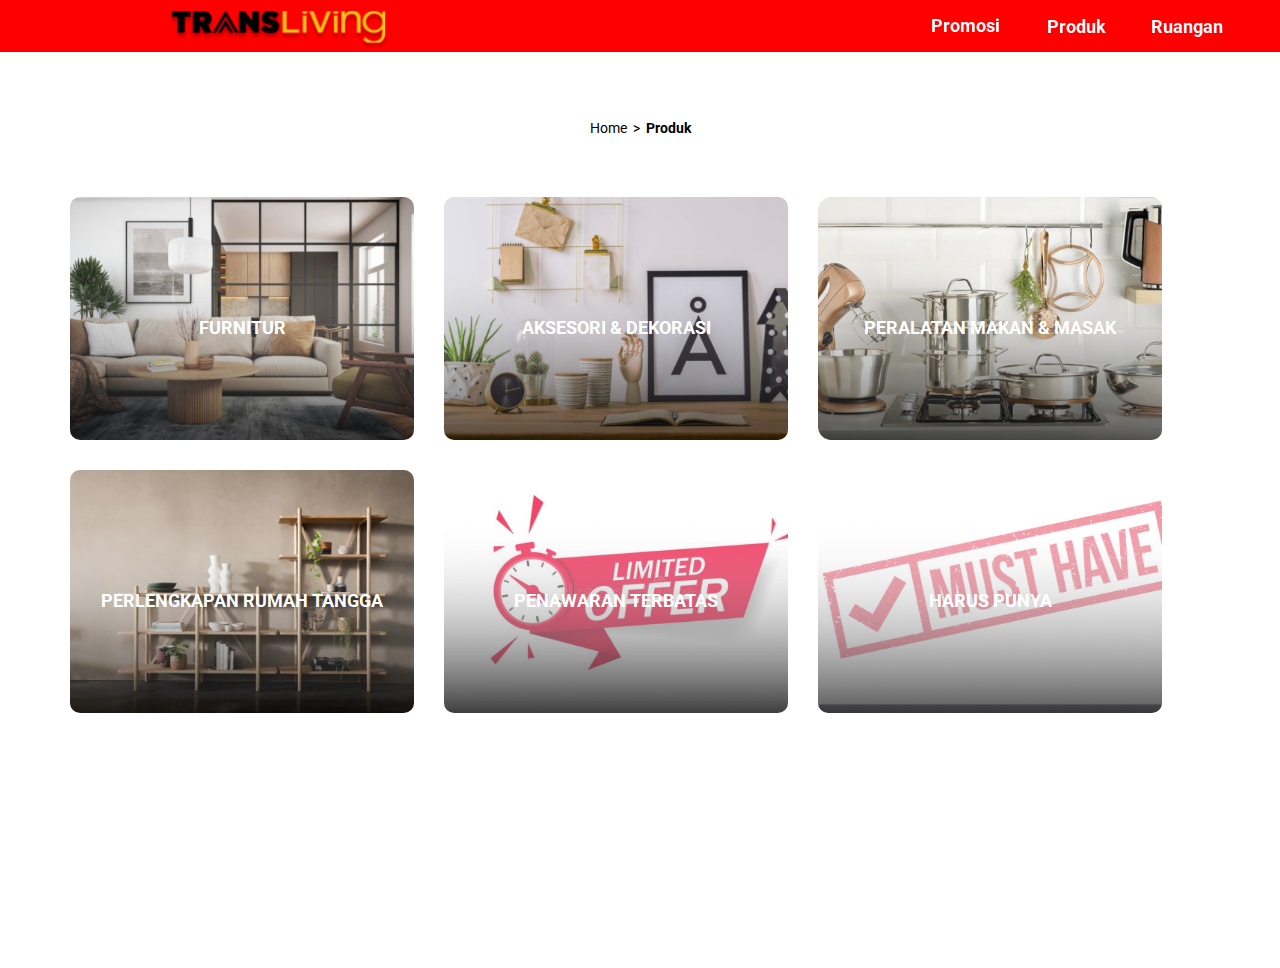
==== transliving/product.html @ 558e26ce "Add files via upload" ====
<!DOCTYPE html>
<html>

<head>
    <meta name="viewport" content="width=device-width, initial-scale=1">
    <link rel="preconnect" href="https://fonts.googleapis.com">
    <link rel="preconnect" href="https://fonts.gstatic.com" crossorigin>
    <link href="https://fonts.googleapis.com/css2?family=Roboto:wght@300;700&display=swap" rel="stylesheet">    <link href="https://fonts.googleapis.com/css?family=Work+Sans&display=swap" rel="stylesheet" />
    <link href="assets/style.css" rel="stylesheet" />
    <title>TransLiving</title>

    <body>
        <div class="container-center-horizontal">
            <div class="product-list screen">
                <div class="overlap-group9">
                    <a href="index.html">Home</a> &nbsp;>&nbsp; <a style="font-weight: 700;" href="product.html">Produk</a>
                </div>

                <div class="card" style="background-image: url(assets/image-1.png);">
                    <div class="card_text">FURNITUR</div>
                </div>

                <div class="card" style="background-image: url(assets/image-1-1.png);">
                    <div class="card_text">AKSESORI & DEKORASI</div>
                </div>

                <div class="card" style="background-image: url(assets/image-1-2.png);">
                    <div onclick="location.href='product-details.html'" class="card_text">PERALATAN MAKAN & MASAK</div>
                </div>

                <div class="card" style="background-image: url(assets/image-1-3.png);">
                    <div class="card_text">PERLENGKAPAN
                        RUMAH TANGGA</div>
                </div>

                <div class="card" style="background-image: url(assets/image-1-4.png);">
                    <div class="card_text">PENAWARAN 
                        TERBATAS</div>
                </div>

                <div class="card" style="background-image: url(assets/image-1-5.png);">
                    <div class="card_text">HARUS PUNYA</div>
                </div>

                
            
                <div class="nav-bg"></div>
                <div class="promosi valign-text-middle worksans-bold-white-20px">Promosi</div>
                <div class="produk-1 valign-text-middle worksans-bold-white-20px">Produk</div>
                <div class="ruangan valign-text-middle worksans-bold-white-20px">Ruangan</div>
                <img class="transliving-logo" src="assets/transliving-logo.png" />

                <div class="mobile_menu_btn" onclick="document.getElementById('mobile_menu').style.left = '0'"></div>
                <div id="mobile_menu">
                    <div class="mm_close" onclick="document.getElementById('mobile_menu').style.left = '-200px'">X</div>
                    <div class="mm_item worksans-bold-white-20px">Promosi</div>
                    <div class="mm_item">Produk</div>
                    <div class="mm_item">Ruangan</div>
        
                </div>
                <div class="wishlist">
                    <div class="overlap-group7">
                        <img class="vector-1" src="assets/vector-1.svg" />
                        <img class="vector-2" src="assets/vector-3.svg" />
                    </div>
                </div>
                <div class="search">
                    <div class="overlap-group8">
                        <img class="vector-3" src="assets/vector.png" />
                    </div>
                </div>
            </div>
        </div>
    </body>
</head>

</html>
---- transliving/assets/style.css ----
.product-list {
    background-color: white;
    height: 900px;
    position: relative;
    width: 100%;
}

.product-list .overlap-group9 {
    height: 17px;
    /* left: 652px; */
    position: relative;
    /* top: 112px; */
    width: 100%;
    font-family: Roboto;
    font-size: 14px;
    color: black;
    padding-top: 60px;
    margin-bottom: 60px;
    text-align: center;
}

.product-list .overlap-group9 a {
    color: black;
}

.product-list .place {
    color: #00000099;
    font-family: Roboto;
    font-size: 14px;
    font-weight: 700;
    left: 0;
    letter-spacing: 0;
    position: absolute;
    text-align: center;
    top: 0;
    width: 60px;
}

.product-list .produk {
    color: black;
    font-family: Roboto;
    font-size: 14px;
    font-weight: 700;
    left: 63px;
    letter-spacing: 0;
    position: absolute;
    text-align: center;
    top: 0;
    width: 60px;
}

.product-list .keyboardarrowright {
    height: 16px;
    left: 52px;
    position: absolute;
    top: 1px;
    width: 16px;
}

.product-list .overlap-group {
    background-image: url(assets/vector.svg);
    background-size: 100% 100%;
    height: 8px;
    left: 5px;
    position: relative;
    top: 4px;
    width: 6px;
}

.product-list .vector {
    height: 1px;
    left: 3px;
    position: absolute;
    top: 4px;
    width: 1px;
}

/* CARD //// */

.product-list .card {
    color: white;
    font-size: 18px;
    font-family: Roboto;
    font-weight: bold;
    border-radius: 10px;
    height: 243px;
    /* left: 173px; */
    overflow: hidden;
    position: relative;
    /* top: 190px; */
    width: 344px;
    background-size: cover;
    background-repeat: no-repeat;
    float: left;
    margin-right: 30px;
    margin-bottom: 30px;
}

.product-list .card_text {
    width:100%;
    text-align: center;
    padding-top: 35%;
}

/* /////////// */

.product-list .nav-bg {
    background-color: red;
    height: 52px;
    left: 0;
    position: fixed;
    top: 0;
    width: 100vw;
}

.product-list .promosi {
    color: white;
    font-size: large;
    font-weight: bolder;
    font-family: Roboto;
    height: 16px;
    left: 931px;
    position: fixed;
    top: 17px;
    width: 80px;
}

.product-list .produk-1 {
    color: white;
    font-size: large;
    font-weight: bolder;
    font-family: Roboto;
    height: 52px;
    left: 1028px;
    letter-spacing: 0;
    position: fixed;
    text-align: center;
    top: 0;
    width: 96px;
}

.product-list .ruangan {
    color: white;
    font-size: large;
    font-weight: bolder;
    font-family: Roboto;
    height: 52px;
    left: 1139px;
    letter-spacing: 0;
    position: fixed;
    text-align: center;
    top: 0px;
    width: 96px;
}

.product-list .transliving-logo {
    height: 37px;
    left: 168px;
    object-fit: cover;
    position: fixed;
    top: 11px;
    width: 221px;
}

.product-list .wishlist {
    height: 31px;
    left: 1294px;
    position: fixed;
    top: 14px;
    width: 31px;
}

.product-list .overlap-group7 {
    height: 24px;
    left: 3px;
    position: relative;
    top: 3px;
    width: 26px;
}

.product-list .vector-1 {
    height: 1px;
    left: 12px;
    position: absolute;
    top: 12px;
    width: 1px;
}

.product-list .vector-2 {
    height: 24px;
    left: 0;
    position: absolute;
    top: 0;
    width: 26px;
}

.product-list .search {
    height: 35px;
    left: 1363px;
    position: fixed;
    top: 10px;
    width: 36px;
}

.product-list .overlap-group8 {
    height: 26px;
    left: 4px;
    position: relative;
    top: 4px;
    width: 27px;
}

.product-list .vector-3 {
    height: 100%;
    left: 0;
    position: absolute;
    top: 0;
    width: 100%;
}

.screen a {
    display: contents;
    text-decoration: none;
}

.container-center-horizontal {
    width: 1140px;
    margin: 0 auto;
    margin-top:60px;
    position: relative;
}

.valign-text-middle {
    display: flex;
    flex-direction: column;
    justify-content: center;
}


/* mobile below */

.mobile_menu_btn {
    display: none;
}

#mobile_menu .mm_close{
    display:none;
}

#mobile_menu .mm_item{
    display:none;
    padding-left:20px;
    padding-top:30px;
}

@media (max-width: 500px) {
   


    .container-center-horizontal {
        width: 90%;
    }

    .product-list .transliving-logo {
        left: 28px;
    }

    .mobile_menu_btn {
        display: block;
        position: fixed;
        top:16px;
        left:16px;
        width: 20px;
        height: 20px;
        background-image:url(menu_icon.png);
        background-size:cover;
        
    }

    #mobile_menu {
        display:block;
        position: fixed;
        top: 0;
        left: -200px;
        width: 200px;
        height: 100vh;
        background-color: #434343;
        transition: left 1s;

    }

    #mobile_menu .mm_close{
        display:block;
        position:absolute;
        top:30px;
        left:165px;
        color: white;
        font-size: large;
        font-weight: bolder;
        font-family: Roboto;

    }

    #mobile_menu .mm_item{
        display:block;
        color: white;
        font-size: large;
        font-weight: bolder;
        font-family: Roboto;


    }


    .product-list .wishlist {
        left: 280px;
        top:12px;
        height: 20px;
        width: 20px;
        object-fit: cover;
    
    }

    .product-list .search {
        left: 320px;
        top:12px;
        width:20px;
        height: 20px;
        object-fit: cover;
       
        
    }
    .product-list .transliving-logo {
        height: 28px;
        left: 50px;
        object-fit: cover;
        position: fixed;
        top: 16px;
        width: 145px;
    }


}
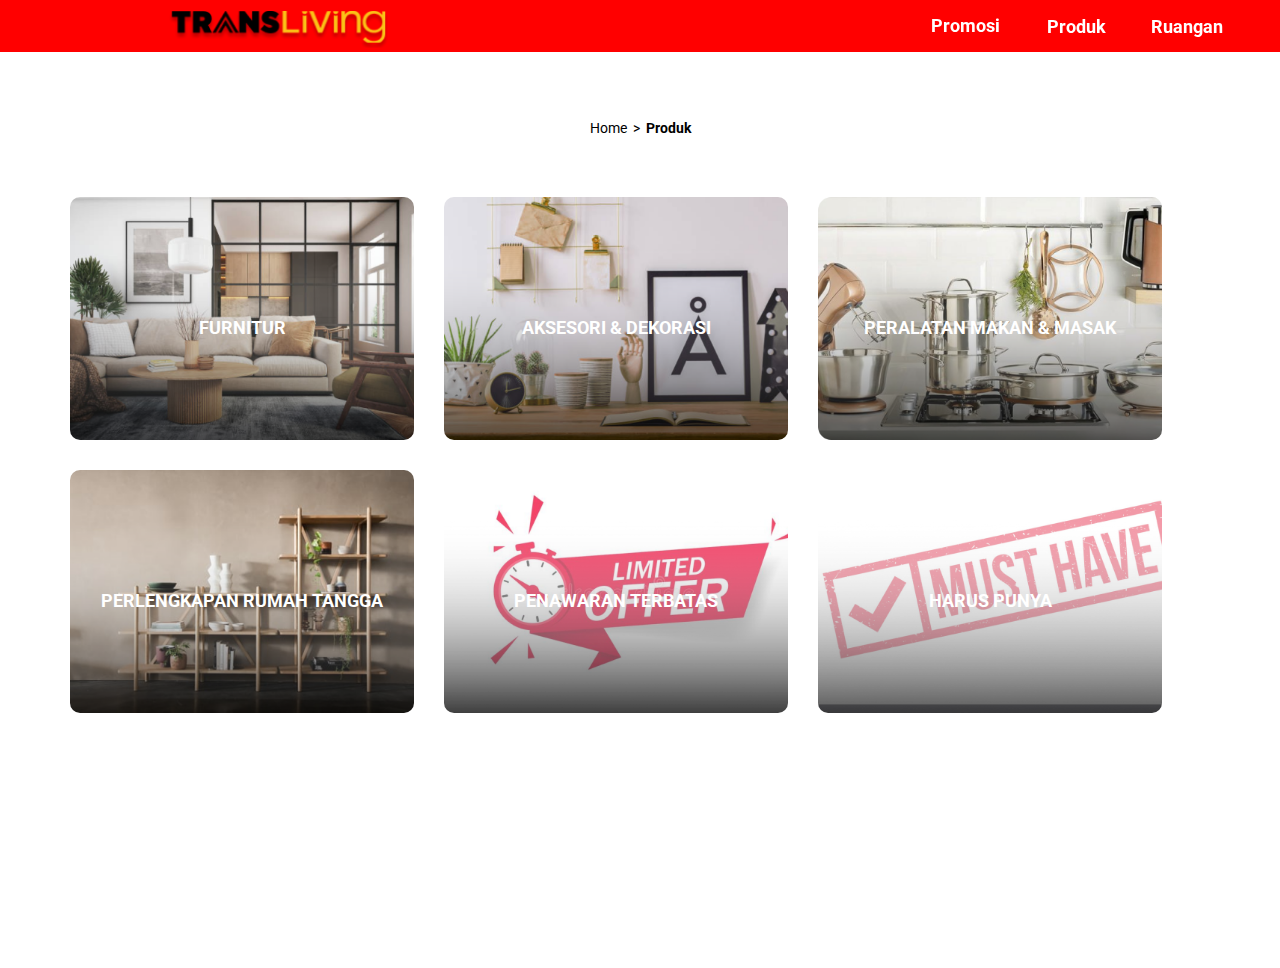
==== commit 8164bb02: "Add files via upload" ====
--- a/transliving/product.html
+++ b/transliving/product.html
@@ -5,7 +5,8 @@
     <meta name="viewport" content="width=device-width, initial-scale=1">
     <link rel="preconnect" href="https://fonts.googleapis.com">
     <link rel="preconnect" href="https://fonts.gstatic.com" crossorigin>
-    <link href="https://fonts.googleapis.com/css2?family=Roboto:wght@300;700&display=swap" rel="stylesheet">    <link href="https://fonts.googleapis.com/css?family=Work+Sans&display=swap" rel="stylesheet" />
+    <link href="https://fonts.googleapis.com/css2?family=Roboto:wght@300;700&display=swap" rel="stylesheet">
+    <link href="https://fonts.googleapis.com/css?family=Work+Sans&display=swap" rel="stylesheet" />
     <link href="assets/style.css" rel="stylesheet" />
     <title>TransLiving</title>
 
@@ -46,19 +47,19 @@
             
                 <div class="nav-bg"></div>
                 <div class="promosi valign-text-middle worksans-bold-white-20px">Promosi</div>
-                <div class="produk-1 valign-text-middle worksans-bold-white-20px">Produk</div>
+                <div class="produk-1 valign-text-middle worksans-bold-white-20px" onclick="location.href='product.html'" >Produk</div>
                 <div class="ruangan valign-text-middle worksans-bold-white-20px">Ruangan</div>
-                <img class="transliving-logo" src="assets/transliving-logo.png" />
+                <img class="transliving-logo" onclick="location.href='index.html'" src="assets/transliving-logo.png" />
 
                 <div class="mobile_menu_btn" onclick="document.getElementById('mobile_menu').style.left = '0'"></div>
                 <div id="mobile_menu">
                     <div class="mm_close" onclick="document.getElementById('mobile_menu').style.left = '-200px'">X</div>
                     <div class="mm_item worksans-bold-white-20px">Promosi</div>
-                    <div class="mm_item">Produk</div>
+                    <div class="mm_item" onclick="location.href='product.html'" >Produk</div>
                     <div class="mm_item">Ruangan</div>
         
                 </div>
-                <div class="wishlist">
+                <div class="wishlist" onclick="location.href='wishlist.html'">
                     <div class="overlap-group7">
                         <img class="vector-1" src="assets/vector-1.svg" />
                         <img class="vector-2" src="assets/vector-3.svg" />
--- a/transliving/assets/style.css
+++ b/transliving/assets/style.css
@@ -196,7 +196,7 @@
 
 .product-list .search {
     height: 35px;
-    left: 1363px;
+    left: 1365px;
     position: fixed;
     top: 10px;
     width: 36px;
@@ -322,7 +322,7 @@
     }
 
     .product-list .search {
-        left: 320px;
+        left: 327px;
         top:12px;
         width:20px;
         height: 20px;
@@ -340,4 +340,4 @@
     }
 
 
-}+}
